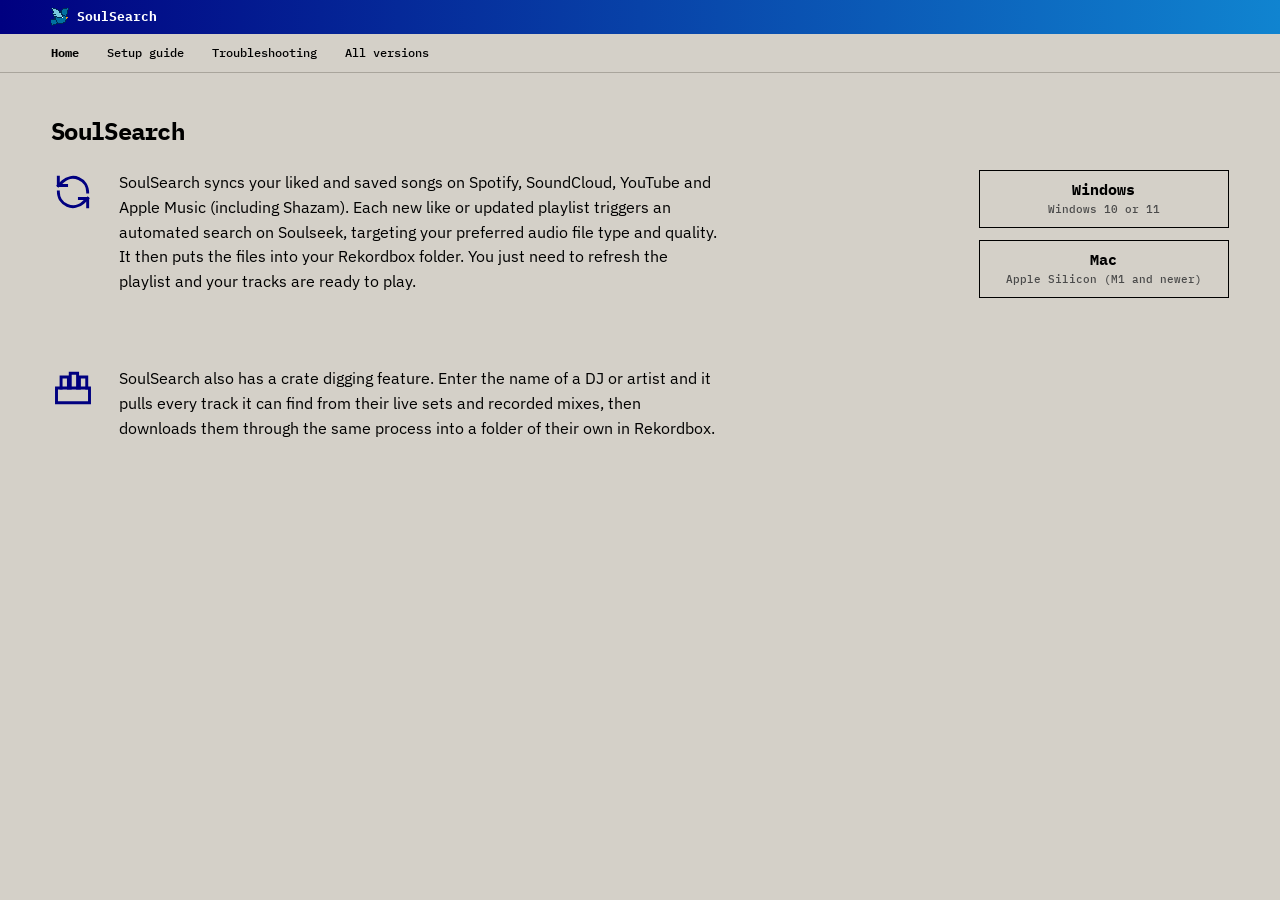
==== index.html @ 18853cc2 "Icons, spacing, downloads on the right" ====
<!doctype html>
<html lang="en">
<head>
<meta charset="utf-8">
<meta name="viewport" content="width=device-width, initial-scale=1">
<title>SoulSearch</title>
<meta name="description" content="Syncs your liked and saved songs from Spotify, SoundCloud, YouTube and Apple Music, finds them on Soulseek in your preferred file type and quality, and puts them in your Rekordbox folder.">
<link rel="icon" href="icon_32.png">
<link rel="preconnect" href="https://fonts.googleapis.com">
<link rel="preconnect" href="https://fonts.gstatic.com" crossorigin>
<link rel="stylesheet" href="https://fonts.googleapis.com/css2?family=IBM+Plex+Mono:wght@500;700&family=IBM+Plex+Sans:wght@400;600&display=swap">
<link rel="stylesheet" href="site.css">
</head>
<body>
<main>
<div class="win">
  <div class="title"><img src="bird.png" alt="">SoulSearch<span class="ctl" aria-hidden="true"><i>_</i><i>□</i><i>x</i></span></div>
  <div class="menu">
    <a href="index.html" aria-current="page">Home</a><a href="guide.html">Setup guide</a><a href="troubleshooting.html">Troubleshooting</a><a href="https://github.com/KeeganCostley/soulsearch-downloads/releases">All versions</a>
  </div>
  <div class="body">
    <h1>SoulSearch</h1>
    <div class="home">
    <div class="about"><div class="item"><svg class="ico" viewBox="0 0 24 24" aria-hidden="true"><path d="M20 12a8 8 0 0 0-13.5-5.8L4 8.5"/><path d="M4 4v4.5h4.5"/><path d="M4 12a8 8 0 0 0 13.5 5.8L20 15.5"/><path d="M20 20v-4.5h-4.5"/></svg><p class="big">SoulSearch syncs your liked and saved songs on Spotify, SoundCloud, YouTube and Apple Music (including Shazam). Each new like or updated playlist triggers an automated search on Soulseek, targeting your preferred audio file type and quality. It then puts the files into your Rekordbox folder. You just need to refresh the playlist and your tracks are ready to play.</p></div><div class="item"><svg class="ico" viewBox="0 0 24 24" aria-hidden="true"><path d="M3 12h18v8H3z"/><path d="M5.5 12V6h4v6M10.5 12V4h4v8M15.5 12V6h4v6"/></svg><p class="big">SoulSearch also has a crate digging feature. Enter the name of a DJ or artist and it pulls every track it can find from their live sets and recorded mixes, then downloads them through the same process into a folder of their own in Rekordbox.</p></div></div>
    <div class="downloads">
      <a class="dl" data-os="win" href="guide.html#first-run" data-asset="SoulSearch.exe"><b>Windows</b><small data-meta>Windows 10 or 11</small></a>
      <a class="dl" data-os="mac" href="guide.html#first-run" data-asset="SoulSearch-mac-arm64.zip"><b>Mac</b><small data-meta>Apple Silicon (M1 and newer)</small></a>
    </div>
    </div>
  </div>

</div>

</main>
<div class="bar"><span data-count></span></div>
<script src="site.js"></script>
</body>
</html>
---- site.css ----
/* SoulSearch site: flat page in the app's grey, with the app's navy banner across the top. */
:root {
  --face: #d4d0c8; --face-lit: #efeeea; --line: #a9a59c; --grey: #808080;
  --navy: #000080; --navy-lit: #1084d0; --ink: #000; --ink-soft: #4a4a4a;
  --sans: "IBM Plex Sans", system-ui, "Segoe UI", Helvetica, Arial, sans-serif;
  --mono: "IBM Plex Mono", ui-monospace, Consolas, "Courier New", monospace;
}
* { box-sizing: border-box; }
body { margin: 0; color: var(--ink); background-color: var(--face); font: 14px/1.6 var(--sans); }
main { width: 100%; min-height: 100vh; display: flex; flex-direction: column; padding-bottom: 40px; }
.win:last-of-type { flex: 1; display: flex; flex-direction: column; }
a { color: var(--navy); }
a:visited { color: #551a8b; }

/* The first block is the banner; the others are plain sections with a heading. */
.win + .win { border-top: 1px solid var(--line); }
.title { color: var(--ink); font: 700 16px/1.4 var(--mono); padding: 32px clamp(20px, 4vw, 56px) 0; }
.title img { display: none; }
.ctl { display: none; }
.win:first-of-type .title { background: linear-gradient(90deg, var(--navy), var(--navy-lit)); color: #fff;
  font: 700 13px/1.4 var(--mono); padding: 8px clamp(20px, 4vw, 56px); display: flex; align-items: center; gap: 8px; }
.win:first-of-type .title img { display: block; width: 18px; height: 18px; image-rendering: pixelated; }

.menu { display: flex; flex-wrap: wrap; gap: 4px; padding: 8px calc(clamp(20px, 4vw, 56px) - 12px); border-bottom: 1px solid var(--line); }
.menu a { color: var(--ink); text-decoration: none; padding: 2px 12px; font: 500 12px/1.5 var(--mono); }
.menu a:hover { background: var(--navy); color: #fff; }
.menu a[aria-current] { font-weight: 700; }

.body { padding: 44px clamp(20px, 4vw, 56px) 48px; }
.win + .win .body { padding-top: 12px; padding-bottom: 28px; }
/* Text stays a readable width on a wide screen. */
.body > :not(.downloads) { max-width: 72ch; }

.note { font: 500 11px/1.6 var(--mono); color: var(--ink-soft); margin: 0; }
h1 { font: 700 clamp(20px, 2.4vw, 24px)/1.2 var(--mono); margin: 0 0 24px; letter-spacing: -.03em; }
h2 { font: 600 14px/1.4 var(--sans); margin: 22px 0 4px; color: var(--navy); }
h2:first-child { margin-top: 0; }
p { margin: 0 0 10px; }
.big { font-size: 16px; line-height: 1.55; max-width: 60ch !important; }
.muted { color: var(--ink-soft); }
ul, ol { margin: 0 0 10px; padding-left: 22px; }
li { margin-bottom: 10px; }
code, kbd { font: 500 13px var(--mono); background: #fff; padding: 1px 5px; border: 1px solid var(--line); }

.downloads { display: flex; flex-wrap: wrap; gap: 12px; margin: 24px 0 4px; }
.dl { display: block; text-decoration: none; color: var(--ink); text-align: center; width: 230px; padding: 9px 12px;
  background: transparent; border: 1px solid var(--ink); }
.dl:visited { color: var(--ink); }
.dl:hover { background: var(--navy); border-color: var(--navy); color: #fff; }
.dl:hover small { color: #dcdcf0; }
.dl:focus-visible { outline: 2px solid var(--navy); outline-offset: 2px; }
.dl b { display: block; font: 700 15px/1.3 var(--mono); }
.dl small { display: block; font: 500 11px/1.5 var(--mono); color: var(--ink-soft); margin-top: 2px; }
.dl.mine { background: var(--face-lit); border-width: 2px; padding: 8px 11px; }
.dl.mine:hover { background: var(--navy); }
.dl.soon { color: #777; border-color: var(--line); pointer-events: none; }

details { margin: 0 0 6px; }
summary { cursor: pointer; font-weight: 600; }
details > :not(summary) { margin-top: 6px; }
.q { font-weight: bold; margin: 14px 0 2px; }
.q:first-child { margin-top: 0; }

@media (max-width: 560px) {
  .dl { width: 100%; } h1 { font-size: 22px; }
}

/* Release info, fixed to the bottom middle of the screen on every page. */
.bar { position: fixed; left: 0; right: 0; bottom: 0; text-align: center; padding: 9px 12px; background: var(--face);
  border-top: 1px solid var(--line); font: 500 11px/1.5 var(--mono); color: var(--ink-soft); }
.bar:has(:empty) { display: none; }

/* About: an icon beside each paragraph, well spaced; downloads in a column on the right. */
.ico { width: 44px; height: 44px; flex: none; color: var(--navy); fill: none; stroke: currentColor; stroke-width: 1.6; stroke-linecap: square; stroke-linejoin: miter; }
.item { display: flex; gap: 24px; align-items: flex-start; margin-bottom: 72px; }
.item:last-child { margin-bottom: 0; }
.item .big { margin: 0; }
.about { margin-bottom: 40px; }
.body > .home { display: grid; grid-template-columns: minmax(0, 1fr) 250px; gap: 72px; align-items: start; max-width: none; }
.home .about { margin-bottom: 0; }
.home .downloads { flex-direction: column; margin: 0; }
.home .dl { width: 100%; }
.after-about { margin-top: 0; }
@media (max-width: 800px) {
  .body > .home { grid-template-columns: 1fr; gap: 40px; }
  .home .downloads { order: -1; }
  .item { margin-bottom: 48px; }
}
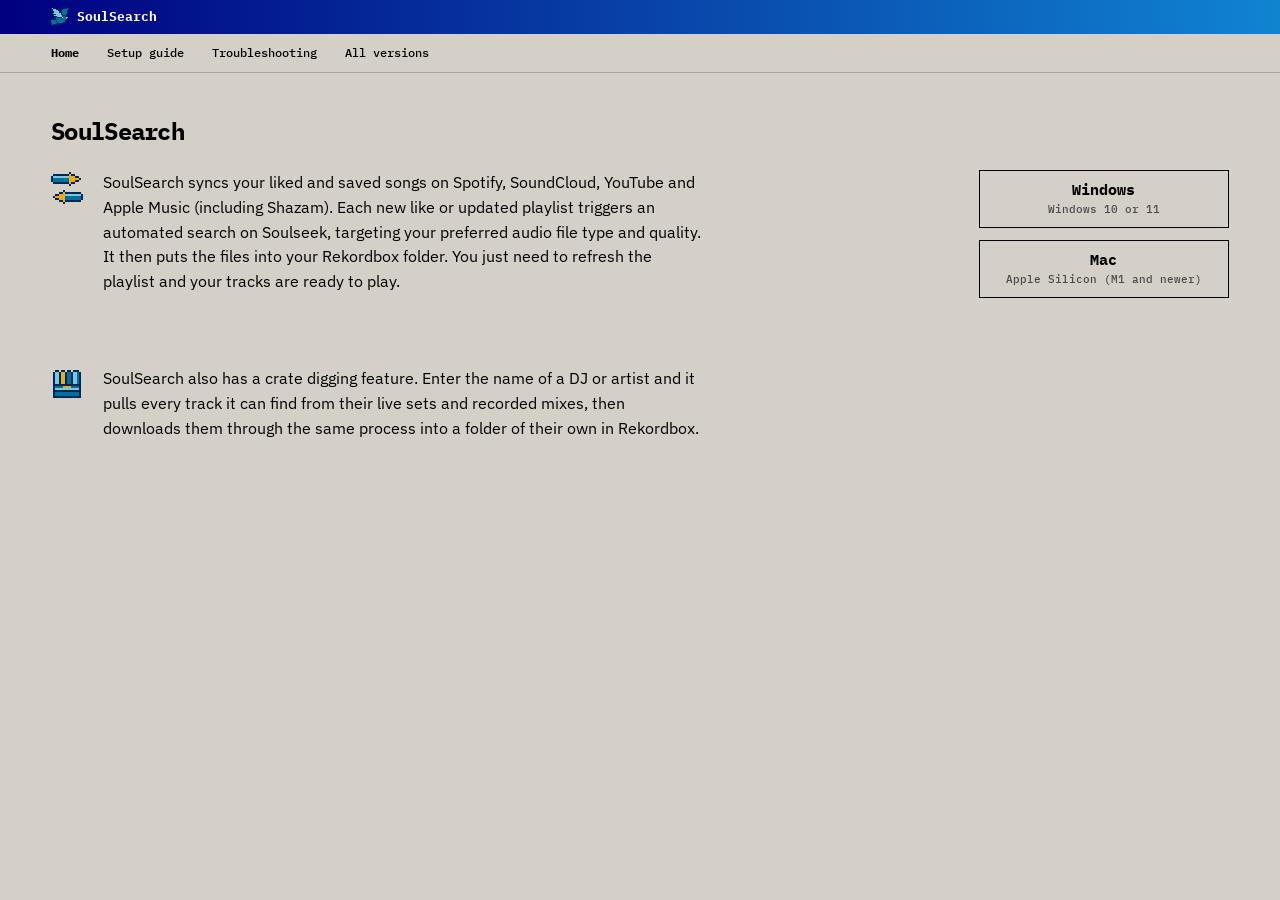
==== commit 1b963fe8: "Pixel icons" ====
--- a/index.html
+++ b/index.html
@@ -21,7 +21,7 @@
   <div class="body">
     <h1>SoulSearch</h1>
     <div class="home">
-    <div class="about"><div class="item"><svg class="ico" viewBox="0 0 24 24" aria-hidden="true"><path d="M20 12a8 8 0 0 0-13.5-5.8L4 8.5"/><path d="M4 4v4.5h4.5"/><path d="M4 12a8 8 0 0 0 13.5 5.8L20 15.5"/><path d="M20 20v-4.5h-4.5"/></svg><p class="big">SoulSearch syncs your liked and saved songs on Spotify, SoundCloud, YouTube and Apple Music (including Shazam). Each new like or updated playlist triggers an automated search on Soulseek, targeting your preferred audio file type and quality. It then puts the files into your Rekordbox folder. You just need to refresh the playlist and your tracks are ready to play.</p></div><div class="item"><svg class="ico" viewBox="0 0 24 24" aria-hidden="true"><path d="M3 12h18v8H3z"/><path d="M5.5 12V6h4v6M10.5 12V4h4v8M15.5 12V6h4v6"/></svg><p class="big">SoulSearch also has a crate digging feature. Enter the name of a DJ or artist and it pulls every track it can find from their live sets and recorded mixes, then downloads them through the same process into a folder of their own in Rekordbox.</p></div></div>
+    <div class="about"><div class="item"><img class="ico" src="icon_sync.png" alt="" width="32" height="32"><p class="big">SoulSearch syncs your liked and saved songs on Spotify, SoundCloud, YouTube and Apple Music (including Shazam). Each new like or updated playlist triggers an automated search on Soulseek, targeting your preferred audio file type and quality. It then puts the files into your Rekordbox folder. You just need to refresh the playlist and your tracks are ready to play.</p></div><div class="item"><img class="ico" src="icon_crate.png" alt="" width="32" height="32"><p class="big">SoulSearch also has a crate digging feature. Enter the name of a DJ or artist and it pulls every track it can find from their live sets and recorded mixes, then downloads them through the same process into a folder of their own in Rekordbox.</p></div></div>
     <div class="downloads">
       <a class="dl" data-os="win" href="guide.html#first-run" data-asset="SoulSearch.exe"><b>Windows</b><small data-meta>Windows 10 or 11</small></a>
       <a class="dl" data-os="mac" href="guide.html#first-run" data-asset="SoulSearch-mac-arm64.zip"><b>Mac</b><small data-meta>Apple Silicon (M1 and newer)</small></a>
--- a/site.css
+++ b/site.css
@@ -71,8 +71,8 @@
 .bar:has(:empty) { display: none; }
 
 /* About: an icon beside each paragraph, well spaced; downloads in a column on the right. */
-.ico { width: 44px; height: 44px; flex: none; color: var(--navy); fill: none; stroke: currentColor; stroke-width: 1.6; stroke-linecap: square; stroke-linejoin: miter; }
-.item { display: flex; gap: 24px; align-items: flex-start; margin-bottom: 72px; }
+.ico { width: 32px; height: 32px; flex: none; image-rendering: pixelated; margin-top: 2px; }
+.item { display: flex; gap: 20px; align-items: flex-start; margin-bottom: 72px; }
 .item:last-child { margin-bottom: 0; }
 .item .big { margin: 0; }
 .about { margin-bottom: 40px; }
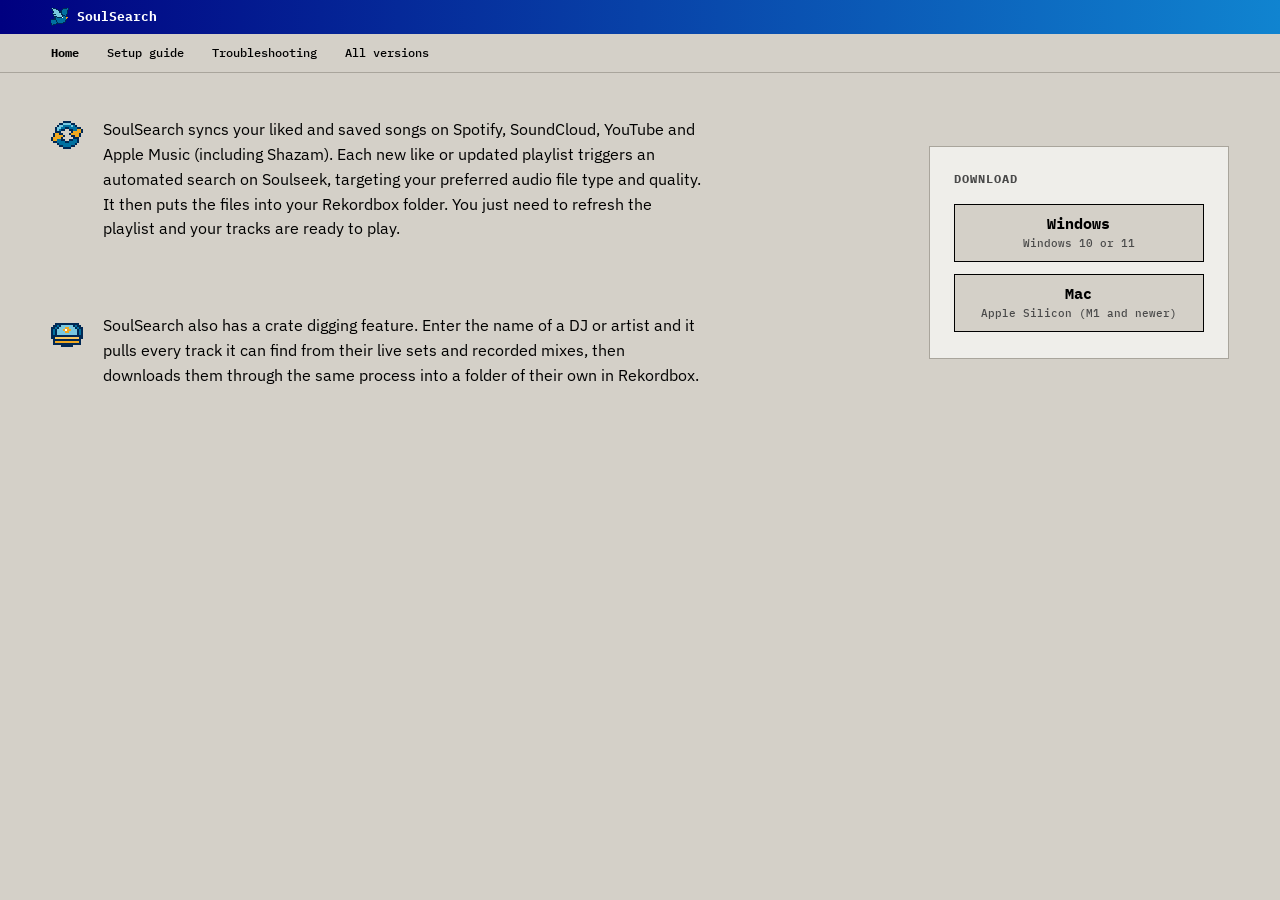
==== commit 3005fa30: "Download panel, new icons, no home heading" ====
--- a/index.html
+++ b/index.html
@@ -19,13 +19,15 @@
     <a href="index.html" aria-current="page">Home</a><a href="guide.html">Setup guide</a><a href="troubleshooting.html">Troubleshooting</a><a href="https://github.com/KeeganCostley/soulsearch-downloads/releases">All versions</a>
   </div>
   <div class="body">
-    <h1>SoulSearch</h1>
     <div class="home">
     <div class="about"><div class="item"><img class="ico" src="icon_sync.png" alt="" width="32" height="32"><p class="big">SoulSearch syncs your liked and saved songs on Spotify, SoundCloud, YouTube and Apple Music (including Shazam). Each new like or updated playlist triggers an automated search on Soulseek, targeting your preferred audio file type and quality. It then puts the files into your Rekordbox folder. You just need to refresh the playlist and your tracks are ready to play.</p></div><div class="item"><img class="ico" src="icon_crate.png" alt="" width="32" height="32"><p class="big">SoulSearch also has a crate digging feature. Enter the name of a DJ or artist and it pulls every track it can find from their live sets and recorded mixes, then downloads them through the same process into a folder of their own in Rekordbox.</p></div></div>
-    <div class="downloads">
-      <a class="dl" data-os="win" href="guide.html#first-run" data-asset="SoulSearch.exe"><b>Windows</b><small data-meta>Windows 10 or 11</small></a>
-      <a class="dl" data-os="mac" href="guide.html#first-run" data-asset="SoulSearch-mac-arm64.zip"><b>Mac</b><small data-meta>Apple Silicon (M1 and newer)</small></a>
-    </div>
+    <aside class="dlpanel">
+      <h2>Download</h2>
+      <div class="downloads">
+        <a class="dl" data-os="win" href="guide.html#first-run" data-asset="SoulSearch.exe"><b>Windows</b><small data-meta>Windows 10 or 11</small></a>
+        <a class="dl" data-os="mac" href="guide.html#first-run" data-asset="SoulSearch-mac-arm64.zip"><b>Mac</b><small data-meta>Apple Silicon (M1 and newer)</small></a>
+      </div>
+    </aside>
     </div>
   </div>
 
--- a/site.css
+++ b/site.css
@@ -76,13 +76,21 @@
 .item:last-child { margin-bottom: 0; }
 .item .big { margin: 0; }
 .about { margin-bottom: 40px; }
-.body > .home { display: grid; grid-template-columns: minmax(0, 1fr) 250px; gap: 72px; align-items: start; max-width: none; }
+.body > .home { display: grid; grid-template-columns: minmax(0, 1fr) 300px; gap: 96px; align-items: center; max-width: none; }
 .home .about { margin-bottom: 0; }
 .home .downloads { flex-direction: column; margin: 0; }
 .home .dl { width: 100%; }
 .after-about { margin-top: 0; }
 @media (max-width: 800px) {
   .body > .home { grid-template-columns: 1fr; gap: 40px; }
-  .home .downloads { order: -1; }
+  .home .dlpanel { order: -1; }
   .item { margin-bottom: 48px; }
 }
+
+/* The download panel: a quiet card, centred against the text beside it. */
+.dlpanel { background: var(--face-lit); border: 1px solid var(--line); padding: 24px 24px 26px; }
+.dlpanel h2 { margin: 0 0 16px; font: 700 12px/1.4 var(--mono); letter-spacing: .08em; text-transform: uppercase; color: var(--ink-soft); }
+.home .dlpanel .downloads { gap: 12px; }
+.home .dlpanel .dl { background: var(--face); }
+.home .dlpanel .dl:hover { background: var(--navy); }
+.home .dlpanel .dl.mine { background: #fff; }
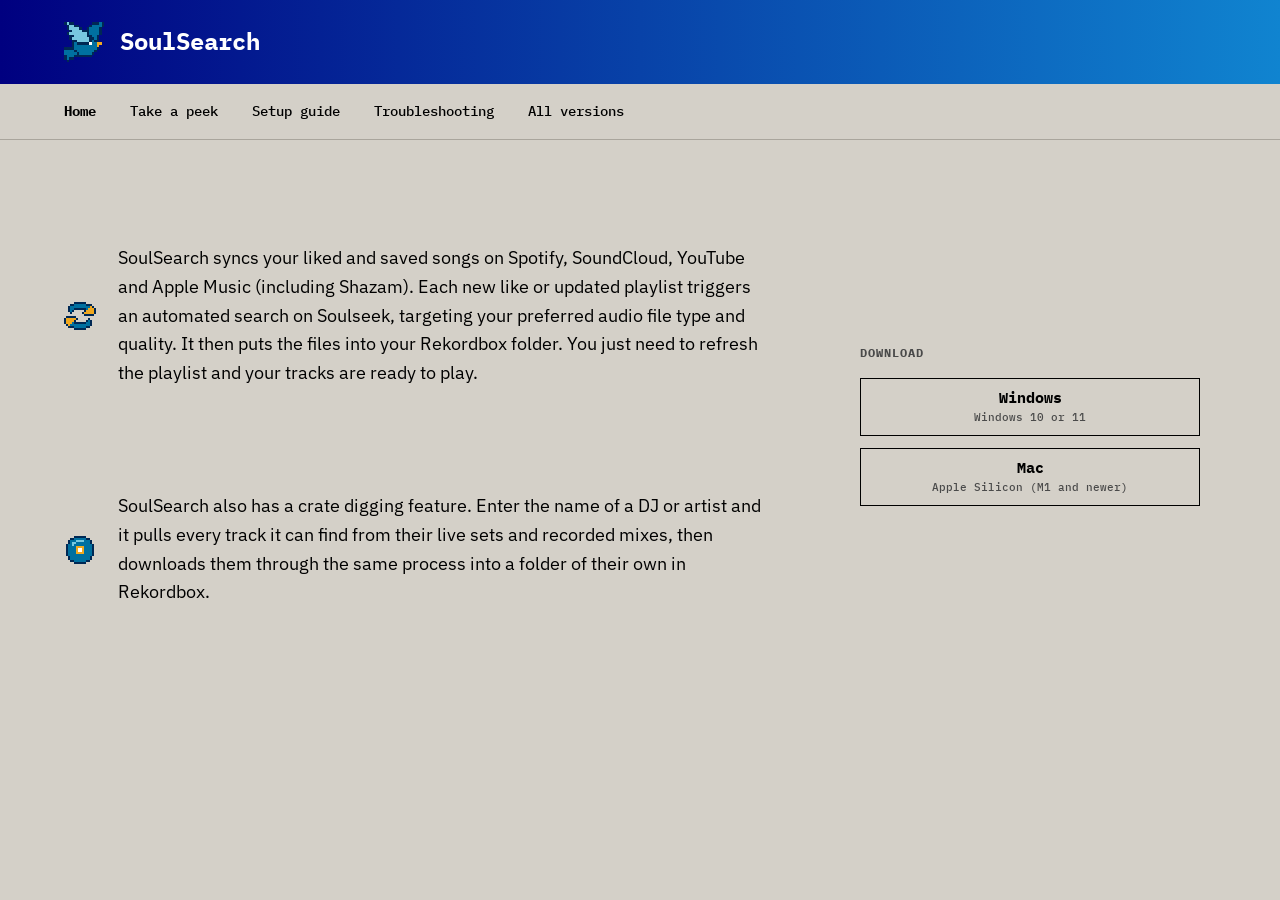
==== commit 8240d206: "Publish: new layout, icons, Take a peek" ====
--- a/index.html
+++ b/index.html
@@ -16,7 +16,7 @@
 <div class="win">
   <div class="title"><img src="bird.png" alt="">SoulSearch<span class="ctl" aria-hidden="true"><i>_</i><i>□</i><i>x</i></span></div>
   <div class="menu">
-    <a href="index.html" aria-current="page">Home</a><a href="guide.html">Setup guide</a><a href="troubleshooting.html">Troubleshooting</a><a href="https://github.com/KeeganCostley/soulsearch-downloads/releases">All versions</a>
+    <a href="index.html" aria-current="page">Home</a><a href="peek.html">Take a peek</a><a href="guide.html">Setup guide</a><a href="troubleshooting.html">Troubleshooting</a><a href="https://github.com/KeeganCostley/soulsearch-downloads/releases">All versions</a>
   </div>
   <div class="body">
     <div class="home">
--- a/site.css
+++ b/site.css
@@ -81,8 +81,13 @@
 .home .downloads { flex-direction: column; margin: 0; }
 .home .dl { width: 100%; }
 .after-about { margin-top: 0; }
+@media (max-width: 1100px) {
+  .body > .home { grid-template-columns: 1fr; gap: 40px; }
+  .dlpanel { width: 100%; justify-self: stretch; }
+  .item { margin-bottom: 56px; }
+  .body:has(> .home) { padding-top: 48px; }
+}
 @media (max-width: 800px) {
-  .body > .home { grid-template-columns: 1fr; gap: 40px; }
   .home .dlpanel { order: -1; }
   .item { margin-bottom: 48px; }
 }
@@ -94,3 +99,37 @@
 .home .dlpanel .dl { background: var(--face); }
 .home .dlpanel .dl:hover { background: var(--navy); }
 .home .dlpanel .dl.mine { background: #fff; }
+
+/* ---- Balance pass: bigger banner, one shared left/right margin, content centred in the page ---- */
+:root { --gutter: clamp(24px, 5vw, 80px); }
+.win:first-of-type .title { font: 700 24px/1.3 var(--mono); padding: 22px var(--gutter); gap: 16px; }
+.win:first-of-type .title img { width: 40px; height: 40px; }
+.menu { padding: 12px calc(var(--gutter) - 14px); gap: 6px; }
+.menu a { font-size: 14px; padding: 5px 14px; }
+.title { padding-left: var(--gutter); padding-right: var(--gutter); }
+.body { padding-left: var(--gutter); padding-right: var(--gutter); }
+.body:has(> .home) { padding-top: 104px; padding-bottom: 96px; }
+.body > .home { width: 100%; grid-template-columns: minmax(0, 700px) minmax(0, 1fr); gap: 80px; align-items: stretch; }
+.dlpanel { display: flex; flex-direction: column; justify-content: center; padding: 32px; width: 340px; max-width: 100%; justify-self: center; align-self: center; }
+.item { gap: 22px; margin-bottom: 104px; }
+@media (max-width: 800px) {
+  .body > .home { grid-template-columns: 1fr; gap: 40px; }
+  .win:first-of-type .title { font-size: 18px; padding: 16px var(--gutter); }
+  .win:first-of-type .title img { width: 30px; height: 30px; }
+}
+
+/* ---- Tweaks: icons centred on their paragraph, larger text, buttons without a surrounding box ---- */
+.item { align-items: center; }
+.ico { margin-top: 0; }
+.big { font-size: 18px; line-height: 1.6; max-width: 62ch !important; }
+.dlpanel { background: none; border: 0; padding: 0; }
+.home .dlpanel .dl { background: transparent; }
+.home .dlpanel .dl:hover { background: var(--navy); }
+.home .dlpanel .dl.mine { background: var(--face-lit); }
+
+/* ---- Take a peek: screenshots ---- */
+.peek .big { margin-bottom: 40px; }
+.shot2 { margin: 0 0 72px; max-width: 1068px; }
+.shot2 img { display: block; width: 100%; height: auto; border: 1px solid var(--line); }
+.shot2 figcaption { margin-top: 14px; font: 500 12px/1.5 var(--mono); color: var(--ink-soft); }
+.body.peek > .shot2 { max-width: 1068px; }
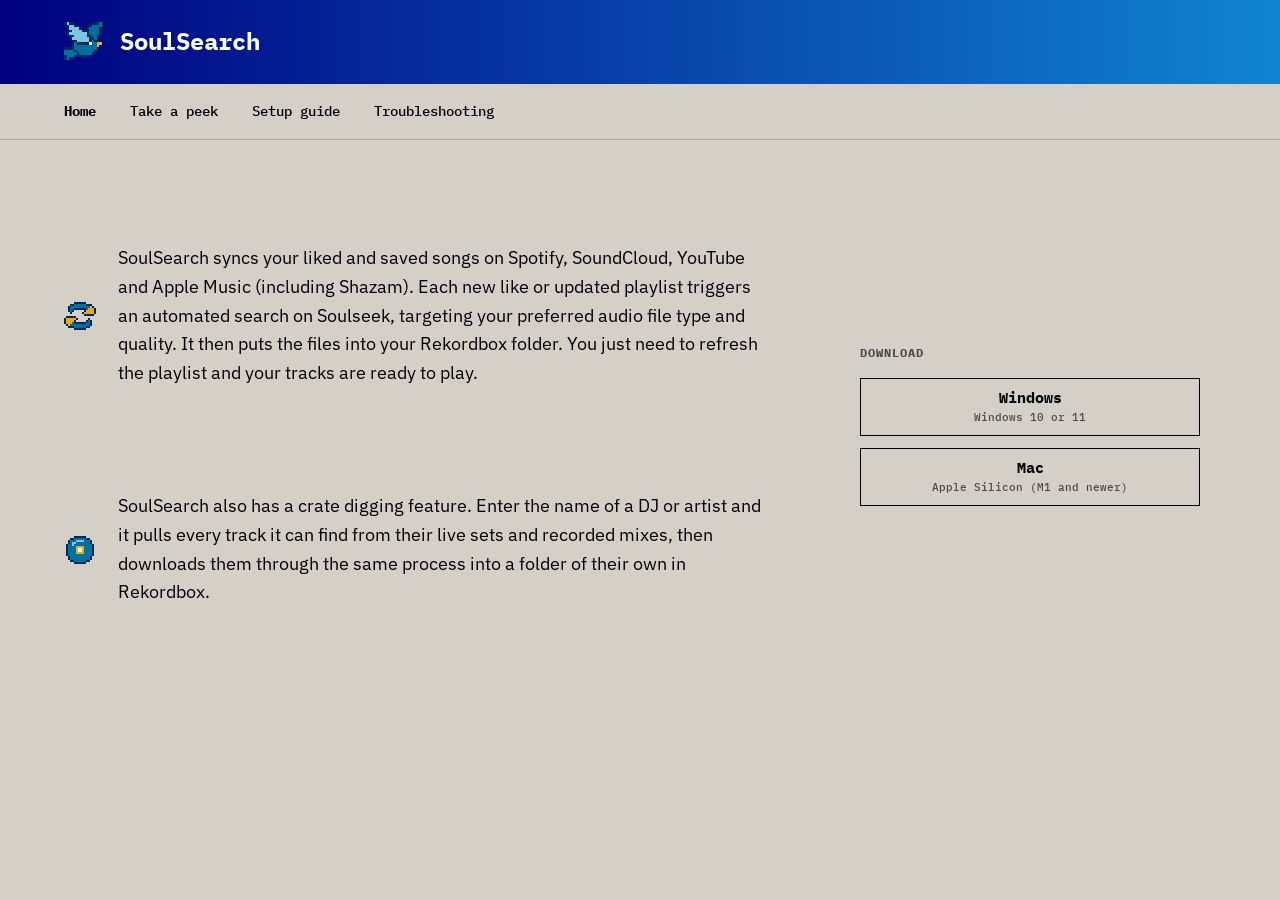
==== commit cc8ceece: "Drop the All versions tab" ====
--- a/index.html
+++ b/index.html
@@ -16,7 +16,7 @@
 <div class="win">
   <div class="title"><img src="bird.png" alt="">SoulSearch<span class="ctl" aria-hidden="true"><i>_</i><i>□</i><i>x</i></span></div>
   <div class="menu">
-    <a href="index.html" aria-current="page">Home</a><a href="peek.html">Take a peek</a><a href="guide.html">Setup guide</a><a href="troubleshooting.html">Troubleshooting</a><a href="https://github.com/KeeganCostley/soulsearch-downloads/releases">All versions</a>
+    <a href="index.html" aria-current="page">Home</a><a href="peek.html">Take a peek</a><a href="guide.html">Setup guide</a><a href="troubleshooting.html">Troubleshooting</a>
   </div>
   <div class="body">
     <div class="home">
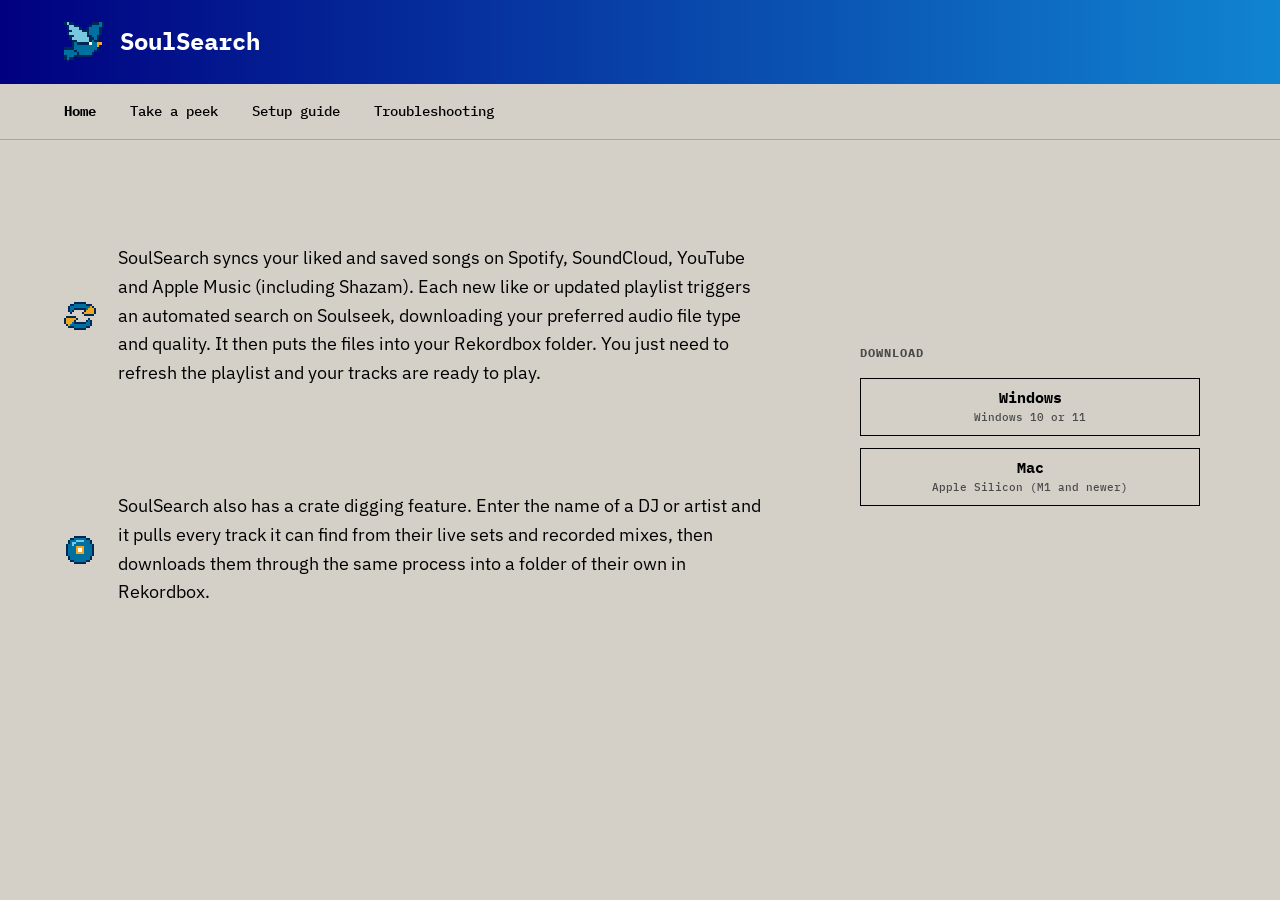
==== commit 738a61c1: "Say downloading your preferred audio file, not targeting" ====
--- a/index.html
+++ b/index.html
@@ -20,7 +20,7 @@
   </div>
   <div class="body">
     <div class="home">
-    <div class="about"><div class="item"><img class="ico" src="icon_sync.png" alt="" width="32" height="32"><p class="big">SoulSearch syncs your liked and saved songs on Spotify, SoundCloud, YouTube and Apple Music (including Shazam). Each new like or updated playlist triggers an automated search on Soulseek, targeting your preferred audio file type and quality. It then puts the files into your Rekordbox folder. You just need to refresh the playlist and your tracks are ready to play.</p></div><div class="item"><img class="ico" src="icon_crate.png" alt="" width="32" height="32"><p class="big">SoulSearch also has a crate digging feature. Enter the name of a DJ or artist and it pulls every track it can find from their live sets and recorded mixes, then downloads them through the same process into a folder of their own in Rekordbox.</p></div></div>
+    <div class="about"><div class="item"><img class="ico" src="icon_sync.png" alt="" width="32" height="32"><p class="big">SoulSearch syncs your liked and saved songs on Spotify, SoundCloud, YouTube and Apple Music (including Shazam). Each new like or updated playlist triggers an automated search on Soulseek, downloading your preferred audio file type and quality. It then puts the files into your Rekordbox folder. You just need to refresh the playlist and your tracks are ready to play.</p></div><div class="item"><img class="ico" src="icon_crate.png" alt="" width="32" height="32"><p class="big">SoulSearch also has a crate digging feature. Enter the name of a DJ or artist and it pulls every track it can find from their live sets and recorded mixes, then downloads them through the same process into a folder of their own in Rekordbox.</p></div></div>
     <aside class="dlpanel">
       <h2>Download</h2>
       <div class="downloads">
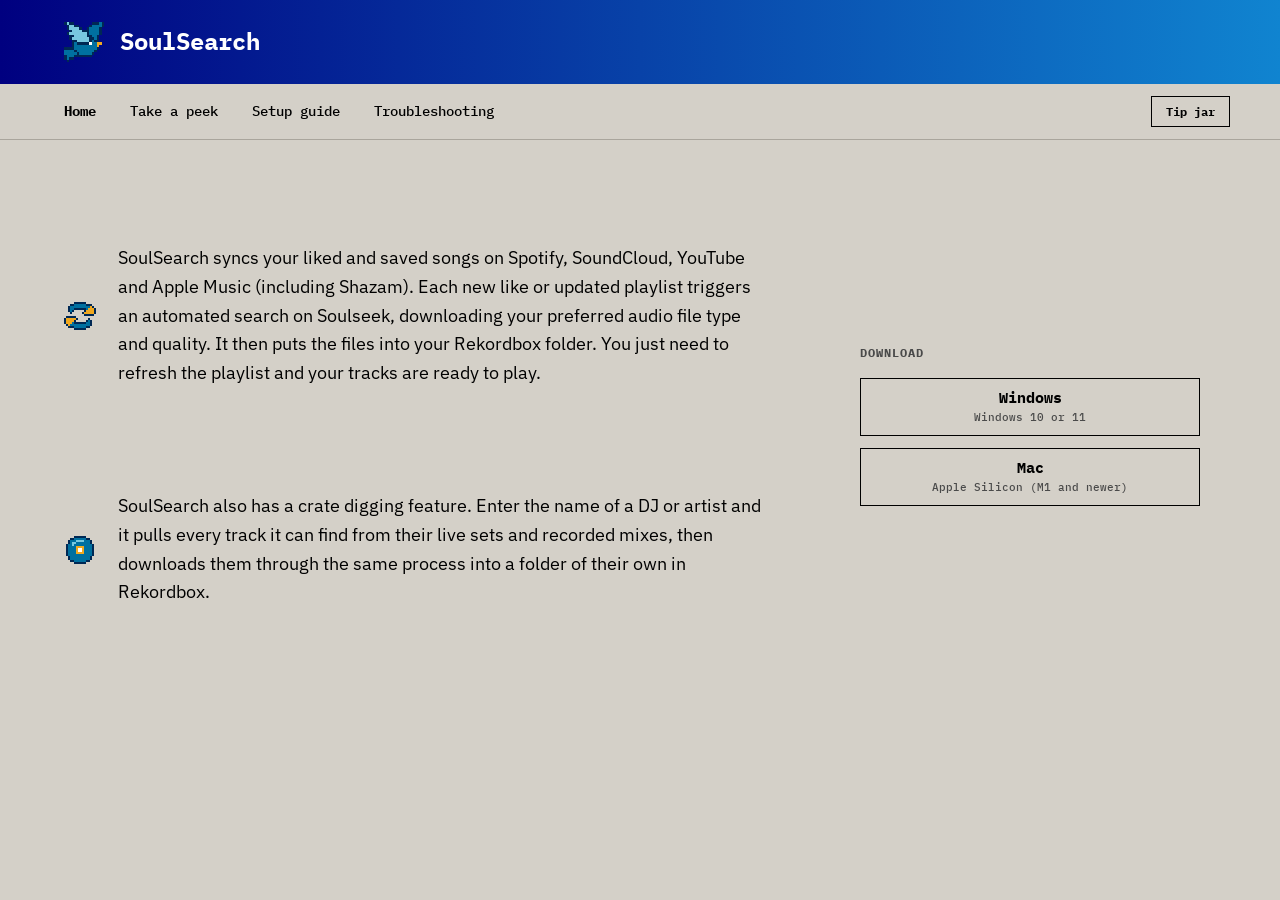
==== commit 0cadad22: "Publish the tip jar (crypto: Bitcoin, Ethereum, BNB, Solana, USDC)" ====
--- a/index.html
+++ b/index.html
@@ -16,7 +16,7 @@
 <div class="win">
   <div class="title"><img src="bird.png" alt="">SoulSearch<span class="ctl" aria-hidden="true"><i>_</i><i>□</i><i>x</i></span></div>
   <div class="menu">
-    <a href="index.html" aria-current="page">Home</a><a href="peek.html">Take a peek</a><a href="guide.html">Setup guide</a><a href="troubleshooting.html">Troubleshooting</a>
+    <a href="index.html" aria-current="page">Home</a><a href="peek.html">Take a peek</a><a href="guide.html">Setup guide</a><a href="troubleshooting.html">Troubleshooting</a><button class="tip" type="button" data-tip hidden>Tip jar</button>
   </div>
   <div class="body">
     <div class="home">
@@ -34,7 +34,22 @@
 </div>
 
 </main>
+<dialog id="tip" class="tipbox">
+  <form method="dialog" class="tip-x"><button aria-label="Close">&times;</button></form>
+  <h2>Send a tip</h2>
+  <p>SoulSearch is free. If it saves you time, you can send a tip.</p>
+  <div class="tip-links" hidden></div>
+  <div class="tip-crypto" hidden>
+    <h3>Crypto</h3>
+    <div class="tip-coins" role="group" aria-label="Coin"></div>
+    <label class="tip-net">Network <select></select></label>
+    <img class="tip-qr" width="176" height="176" alt="">
+    <div class="tip-row"><input class="tip-addr" readonly aria-label="Address"><button type="button" class="tip-copy">Copy</button></div>
+    <p class="tip-warn"></p>
+  </div>
+</dialog>
 <div class="bar"><span data-count></span></div>
 <script src="site.js"></script>
+<script src="donate.js"></script>
 </body>
 </html>
--- a/site.css
+++ b/site.css
@@ -133,3 +133,33 @@
 .shot2 img { display: block; width: 100%; height: auto; border: 1px solid var(--line); }
 .shot2 figcaption { margin-top: 14px; font: 500 12px/1.5 var(--mono); color: var(--ink-soft); }
 .body.peek > .shot2 { max-width: 1068px; }
+
+/* ---- Tip jar: the button in the menu and the pop-up ---- */
+.menu .tip { margin-left: auto; background: transparent; border: 1px solid var(--ink); color: var(--ink); font: 700 12px/1.5 var(--mono); padding: 3px 14px; cursor: pointer; }
+.menu .tip:hover { background: var(--navy); border-color: var(--navy); color: #fff; }
+.menu .tip[hidden] { display: none; }
+.tipbox { width: min(480px, calc(100vw - 32px)); padding: 28px 30px 26px; background: var(--face-lit); color: var(--ink); border: 1px solid var(--ink); }
+.tipbox::backdrop { background: rgba(0, 0, 0, .5); }
+.tipbox h2 { margin: 0 0 6px; font: 700 16px/1.4 var(--mono); color: var(--ink); }
+.tipbox h3 { margin: 22px 0 10px; font: 700 12px/1.4 var(--mono); letter-spacing: .08em; text-transform: uppercase; color: var(--ink-soft); }
+.tipbox p { margin: 0 0 16px; }
+.tipbox [hidden] { display: none; }
+.tip-x { position: absolute; top: 8px; right: 10px; margin: 0; }
+.tip-x button { background: none; border: 0; font: 400 24px/1 var(--sans); color: var(--ink-soft); cursor: pointer; padding: 2px 8px; }
+.tip-links { display: flex; flex-wrap: wrap; gap: 8px; }
+.tip-links a { text-decoration: none; background: transparent; border: 1px solid var(--ink); font: 700 13px/1.5 var(--mono); padding: 8px 16px; color: var(--ink); }
+.tip-links a:visited { color: var(--ink); }
+.tip-links a:hover { background: var(--navy); border-color: var(--navy); color: #fff; }
+.tip-coins { display: flex; flex-wrap: wrap; gap: 8px; margin-bottom: 16px; }
+.tip-coins button { background: transparent; border: 1px solid var(--ink); font: 700 12px/1.5 var(--mono); padding: 4px 12px; cursor: pointer; color: var(--ink); }
+.tip-coins button[aria-pressed="true"] { background: var(--navy); border-color: var(--navy); color: #fff; }
+.tip-net { display: block; margin-bottom: 18px; font: 500 12px/1.5 var(--mono); }
+.tip-net select { margin-left: 8px; font: 500 13px var(--mono); padding: 3px 8px; border: 1px solid var(--ink); background: #fff; }
+.tip-qr { display: block; margin: 0 auto 18px; width: 176px; height: 176px; image-rendering: pixelated; border: 1px solid var(--line); }
+.tip-row { display: flex; gap: 8px; }
+.tip-addr { flex: 1; min-width: 0; font: 500 12px var(--mono); padding: 8px; border: 1px solid var(--ink); background: #fff; color: var(--ink); }
+.tip-copy { background: transparent; border: 1px solid var(--ink); font: 700 12px/1.5 var(--mono); padding: 0 16px; cursor: pointer; color: var(--ink); }
+.tip-copy:hover { background: var(--navy); border-color: var(--navy); color: #fff; }
+.tip-warn { margin: 14px 0 0 !important; font: 500 11px/1.5 var(--mono); color: #a80000; }
+.tip-x button { border-radius: 0; }
+.tipbox button:focus-visible, .tipbox a:focus-visible { outline: 2px solid var(--navy); outline-offset: 2px; }
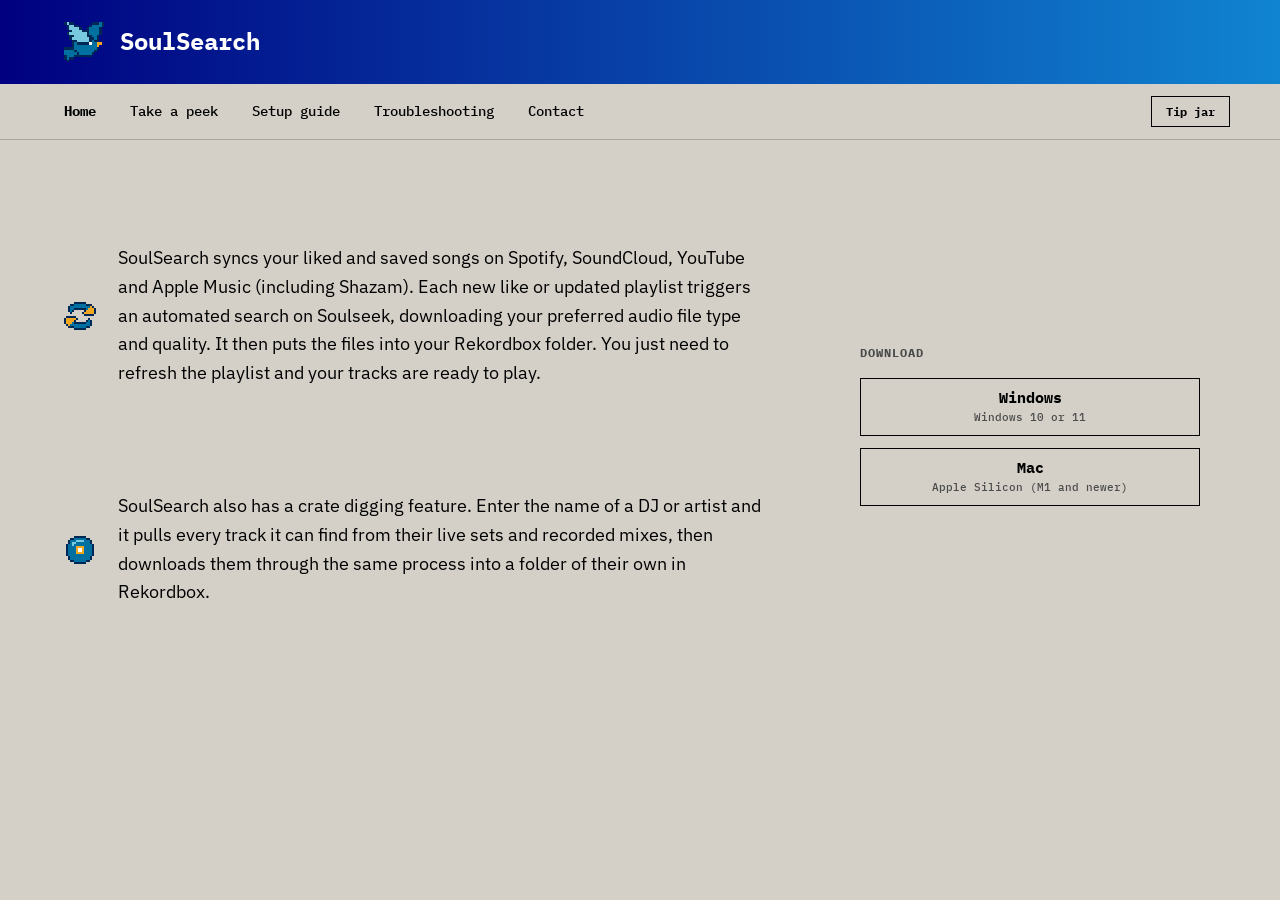
==== commit c74e82c7: "Website: Contact page with a bug-report form" ====
--- a/index.html
+++ b/index.html
@@ -16,7 +16,7 @@
 <div class="win">
   <div class="title"><img src="bird.png" alt="">SoulSearch<span class="ctl" aria-hidden="true"><i>_</i><i>□</i><i>x</i></span></div>
   <div class="menu">
-    <a href="index.html" aria-current="page">Home</a><a href="peek.html">Take a peek</a><a href="guide.html">Setup guide</a><a href="troubleshooting.html">Troubleshooting</a><button class="tip" type="button" data-tip hidden>Tip jar</button>
+    <a href="index.html" aria-current="page">Home</a><a href="peek.html">Take a peek</a><a href="guide.html">Setup guide</a><a href="troubleshooting.html">Troubleshooting</a><a href="contact.html">Contact</a><button class="tip" type="button" data-tip hidden>Tip jar</button>
   </div>
   <div class="body">
     <div class="home">
@@ -51,5 +51,6 @@
 <div class="bar"><span data-count></span></div>
 <script src="site.js"></script>
 <script src="donate.js"></script>
+<script src="contact.js"></script>
 </body>
 </html>
--- a/site.css
+++ b/site.css
@@ -147,7 +147,7 @@
 .tip-x { position: absolute; top: 8px; right: 10px; margin: 0; }
 .tip-x button { background: none; border: 0; font: 400 24px/1 var(--sans); color: var(--ink-soft); cursor: pointer; padding: 2px 8px; }
 .tip-links { display: flex; flex-wrap: wrap; gap: 8px; }
-.tip-links a { text-decoration: none; background: transparent; border: 1px solid var(--ink); font: 700 13px/1.5 var(--mono); padding: 8px 16px; color: var(--ink); }
+.tip-links a { display: inline-flex; align-items: center; gap: 8px; text-decoration: none; background: transparent; border: 1px solid var(--ink); font: 700 13px/1.5 var(--mono); padding: 8px 16px; color: var(--ink); }
 .tip-links a:visited { color: var(--ink); }
 .tip-links a:hover { background: var(--navy); border-color: var(--navy); color: #fff; }
 .tip-coins { display: flex; flex-wrap: wrap; gap: 8px; margin-bottom: 16px; }
@@ -163,3 +163,15 @@
 .tip-warn { margin: 14px 0 0 !important; font: 500 11px/1.5 var(--mono); color: #a80000; }
 .tip-x button { border-radius: 0; }
 .tipbox button:focus-visible, .tipbox a:focus-visible { outline: 2px solid var(--navy); outline-offset: 2px; }
+.shot2.rb { margin: 14px 0 40px; }
+.shot2.rb img { border-color: var(--ink-soft); }
+
+/* contact form */
+.contact label { display: block; margin: 0 0 14px; font: 700 12px/1.5 var(--mono); color: var(--ink); }
+.contact select, .contact input, .contact textarea { display: block; width: 100%; margin-top: 4px; padding: 7px 9px; font: 400 15px/1.4 var(--sans); color: var(--ink); background: #fff; border: 1px solid var(--ink); border-radius: 0; box-sizing: border-box; }
+.contact textarea { resize: vertical; }
+.contact .hp { position: absolute; left: -9999px; width: 1px; height: 1px; opacity: 0; }
+.contact-row { display: flex; align-items: center; gap: 14px; }
+.contact button { background: var(--navy); color: #fff; border: 1px solid var(--navy); font: 700 13px/1.5 var(--mono); padding: 8px 22px; cursor: pointer; }
+.contact button:disabled { opacity: .6; cursor: default; }
+.contact-status { font: 500 13px/1.4 var(--mono); }
